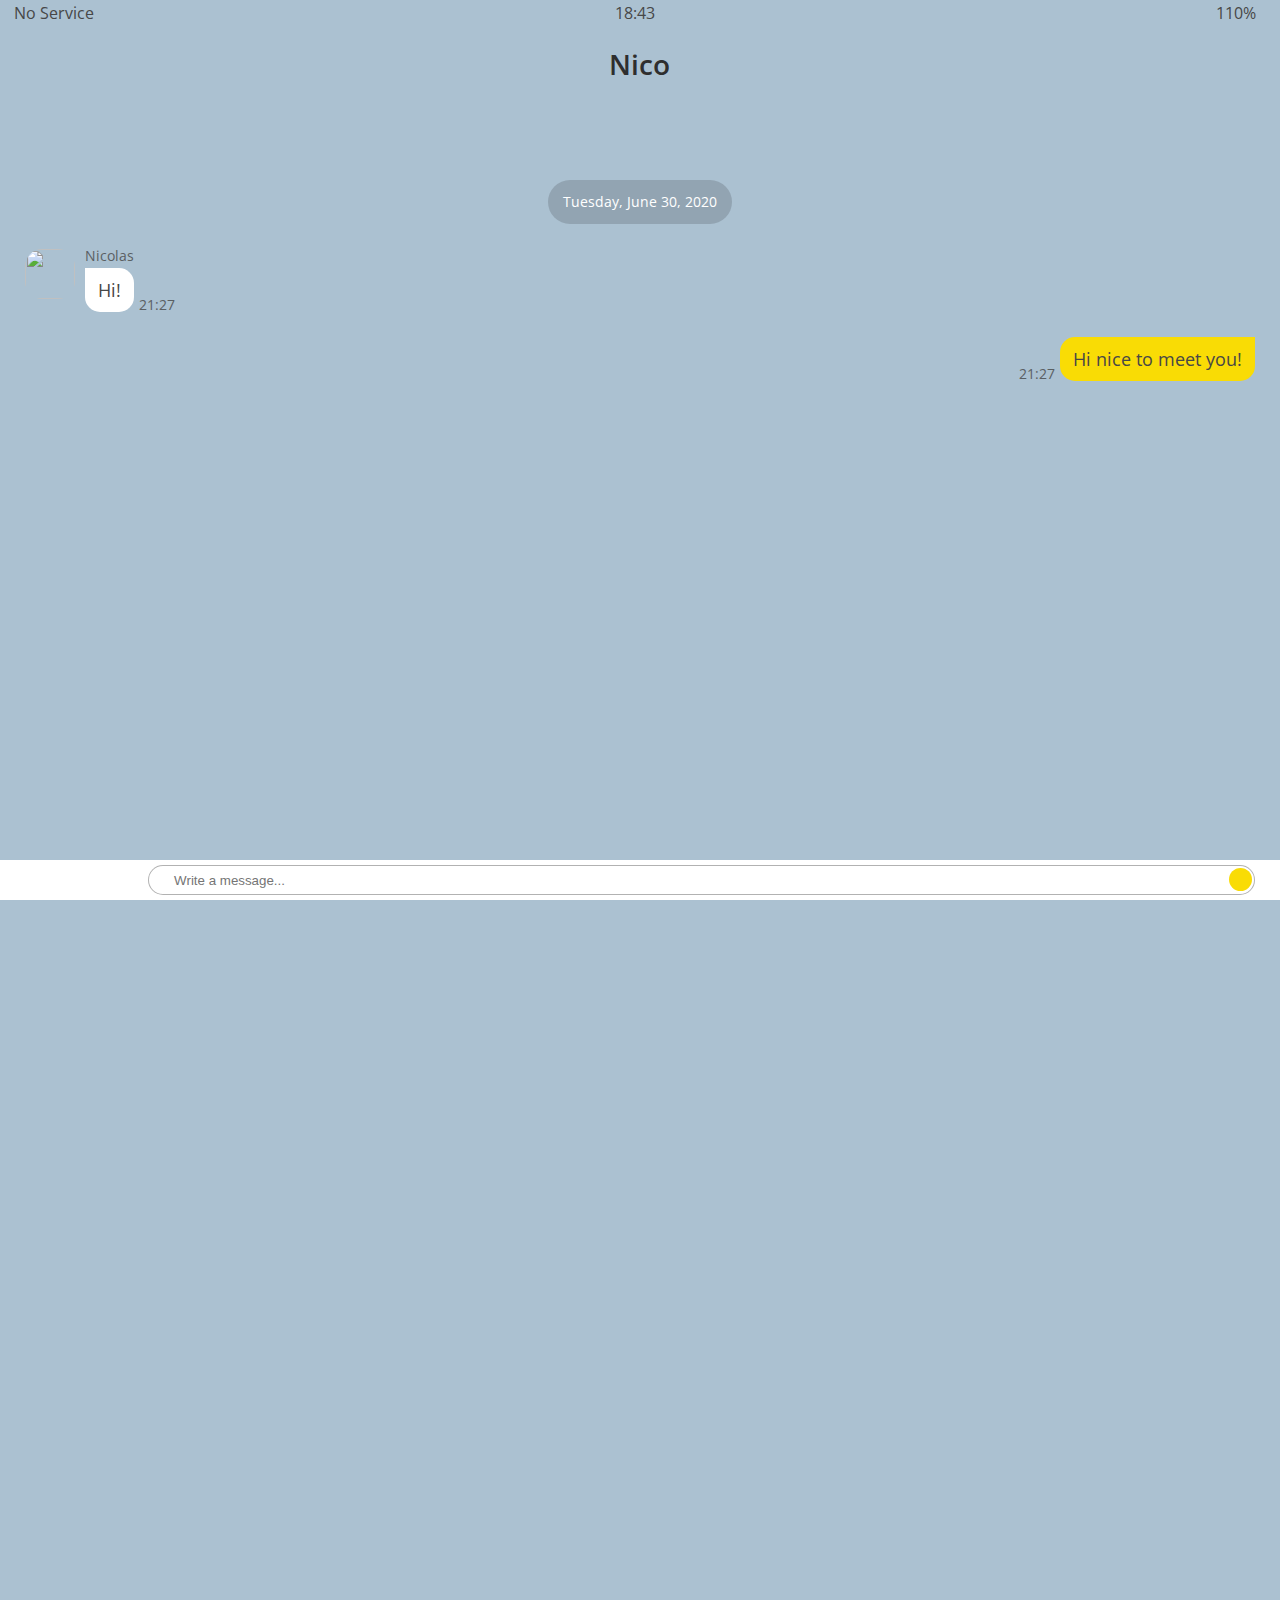
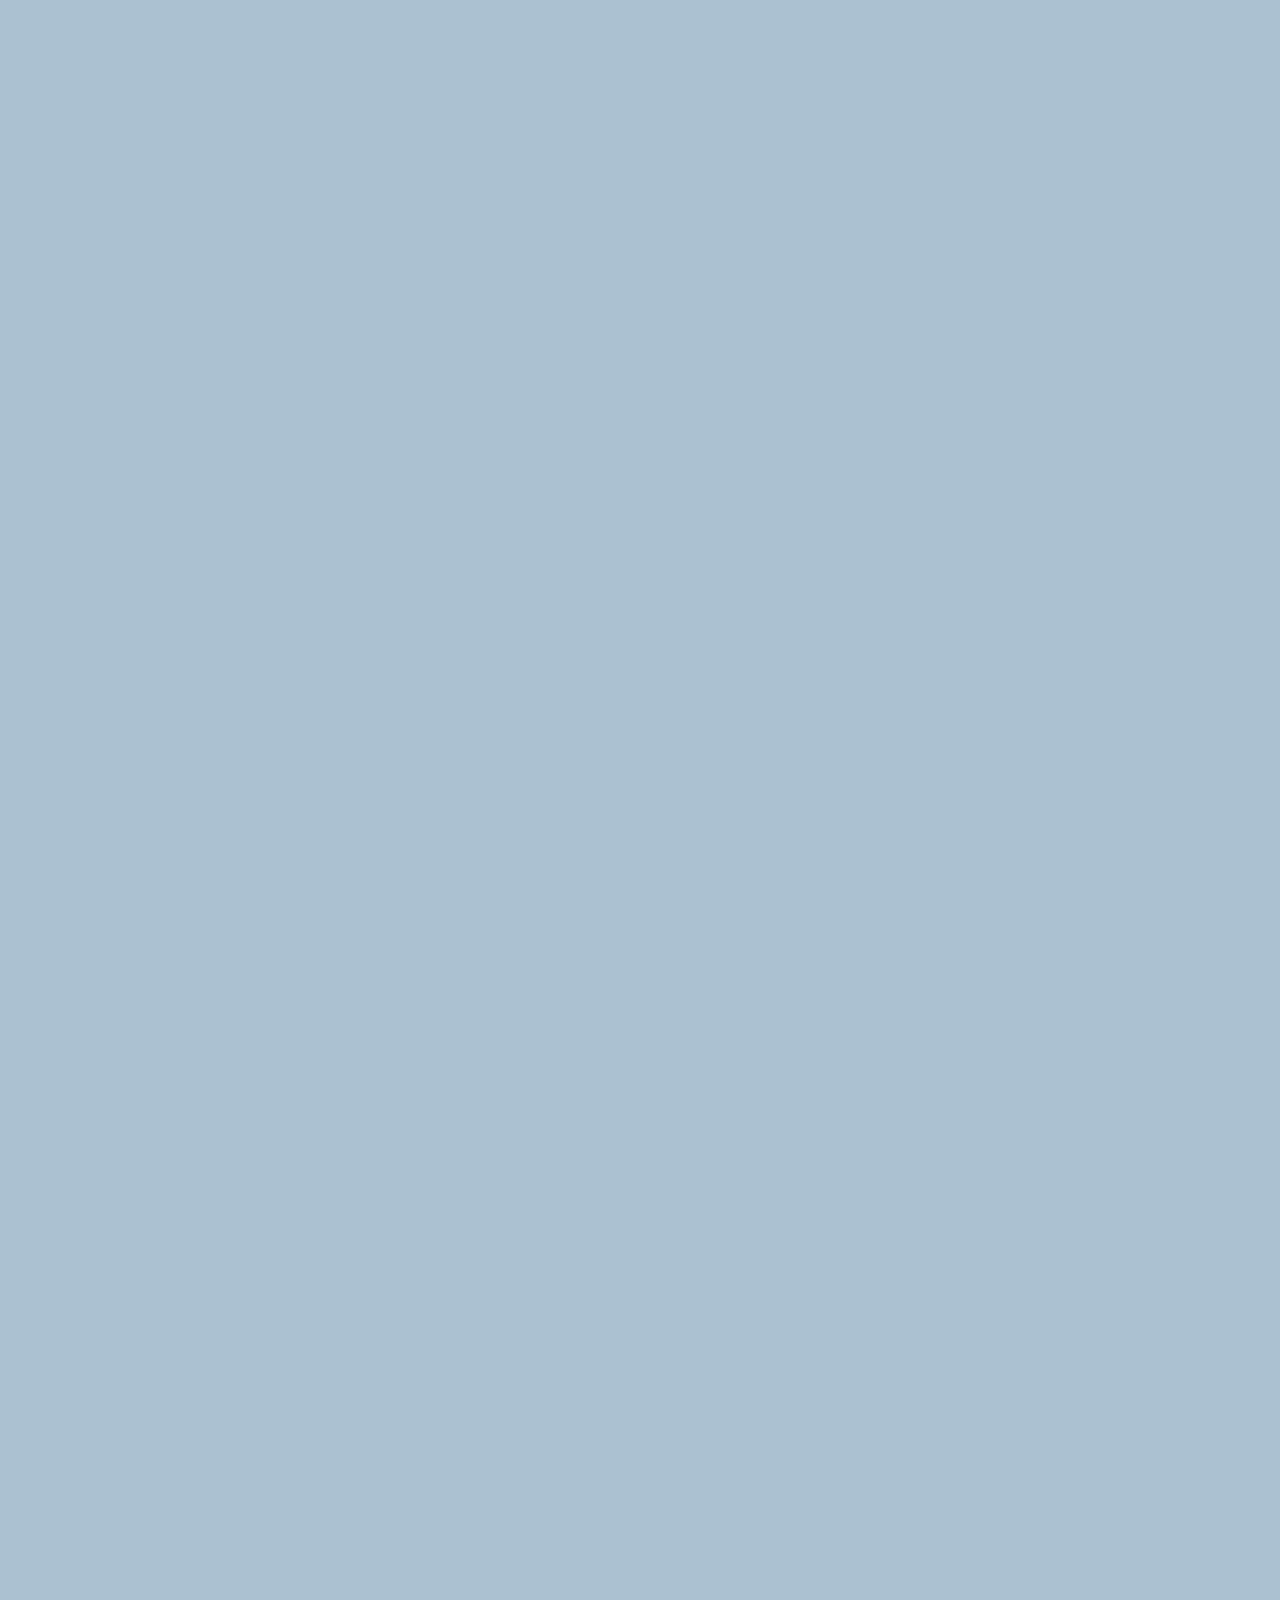
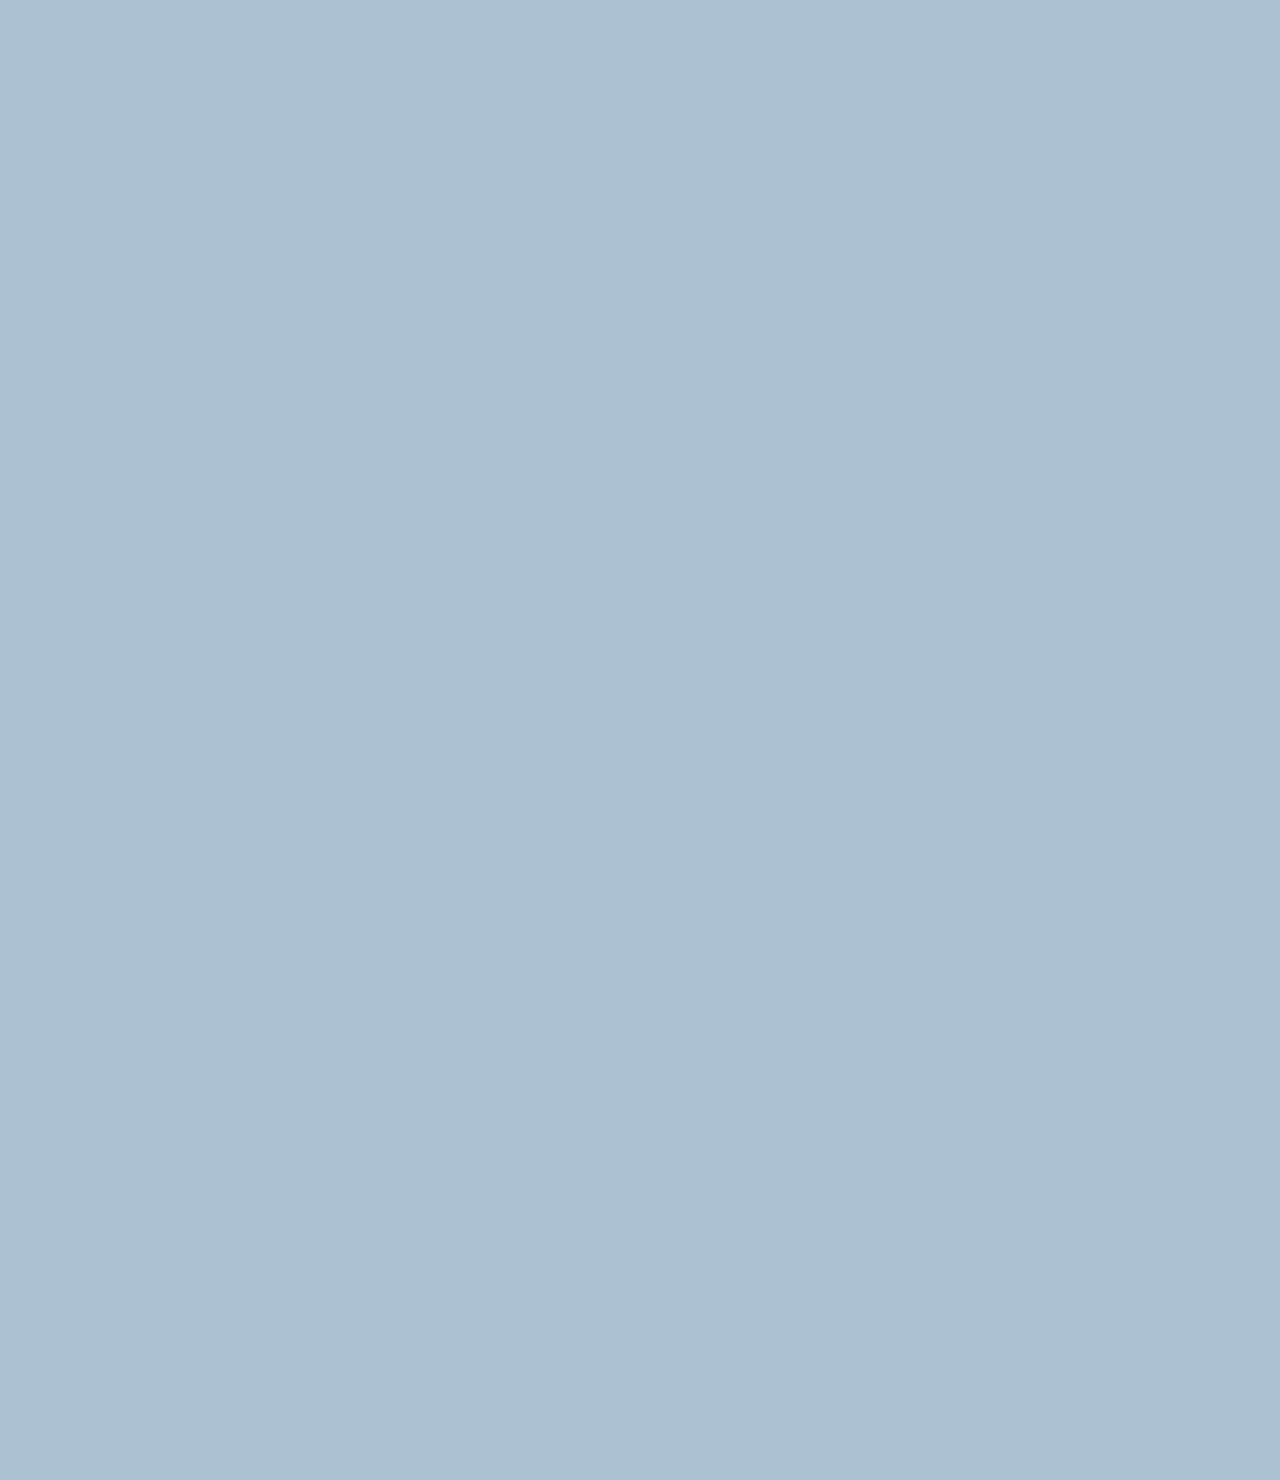
==== chat.html @ a6bd5936 "kokoa_clone_rev.0" ====
<!DOCTYPE html>
<html lang="en">

<head>
    <link rel="stylesheet" href="css/styles.css">
    <meta charset="UTF-8">
    <meta http-equiv="X-UA-Compatible" content="IE=edge">
    <meta name="viewport" content="width=device-width, initial-scale=1.0">
    <title>Chat w/ Nico - Kokoa Clone</title>
</head>

<body id="chat-screen">
    <div class="status-bar">
        <div class="status-bar__column">
            <span>No Service</span>
            <i class="fas fa-wifi"></i>
        </div>
        <!-- heroicons -->
        <!-- FontAwesome -->

        <div class="status-bar__column">
            <span>18:43</span>
        </div>
        <div class="status-bar__column">
            <span>110%</span>
            <i class="fas fa-battery-full"></i>
            <i class="fas fa-bolt"></i>
        <!-- BEM(Block Element Modifier) CSS 참고 https://css-tricks.com/bem-101/ -->
        </div>
    </div>

    <!-- header.alt-header>div.alt-header__column*2 -->
    <header class="alt-header">
        <div class="alt-header__column">
            <a href="chats.html"><i class="fas fa-angle-left fa-3x"></i></a>
        </div>
        <div class="alt-header__column">
            <h1 class="alt-header__title">Nico</h1>
        </div>
        <div class="alt-header__column">
            <span><i class="fas fa-search fa-2x"></i></span>
            <span><i class="fas fa-bars fa-2x"></i></span>
        </div>
    </header>    

    <main class="main-screen main-chat">
        <div class="chat__timestamp">
            Tuesday, June 30, 2020
        </div>

        <div class="message-row">
            <img src="https://avatars.githubusercontent.com/u/3612017">
            <div class="message-row__content">
                <span class="message__author">Nicolas</span>
                <div class="message__info">
                    <span class="message__bubble">Hi!</span>
                    <span class="message__time">21:27</span>
                </div>
            </div>
        </div>

        <div class="message-row message-row--own">
            <div class="message-row__content">
                <div class="message__info">
                    <span class="message__bubble">Hi nice to meet you!</span>
                    <span class="message__time">21:27</span>
                </div>
            </div>
        </div>
    </main>

    <form class="reply">
        <div class="reply__column">
            <i class="far fa-plus-square fa-lg"></i>
        </div>
        <div class="reply__column">
            <input type="text" placeholder="   Write a message...">
            <i class="far fa-smile-wink"></i>
            <button>
                <i class="fas fa-arrow-up"></i>
            </button>
        </div>
    </form>

    <script src="https://kit.fontawesome.com/6478f529f2.js" crossorigin="anonymous"></script>

</body>

</html>
---- css/styles.css ----
@import url('https://fonts.googleapis.com/css2?family=Lobster&family=Open+Sans:wght@400;600&display=swap');

@import "reset.css";
@import "variables.css";

/* Components */
@import "components/status-bar.css";
@import "components/nav-bar.css";
@import "components/screen-header.css";
@import "components/user-component.css";
@import "components/badge.css";
@import "components/icon-row.css";
@import "components/alt-screen-header.css";

/* Screens */
@import "screens/login.css";
@import "screens/friends.css";
@import "screens/find.css";
@import "screens/more.css";
@import "screens/settings.css";
@import "screens/chat.css";

/* google fonts */
body {
    color: #474747;
    font-family: 'Open Sans', sans-serif;
}

.main-screen {
    padding: 0px var(--horizontal-space);
}
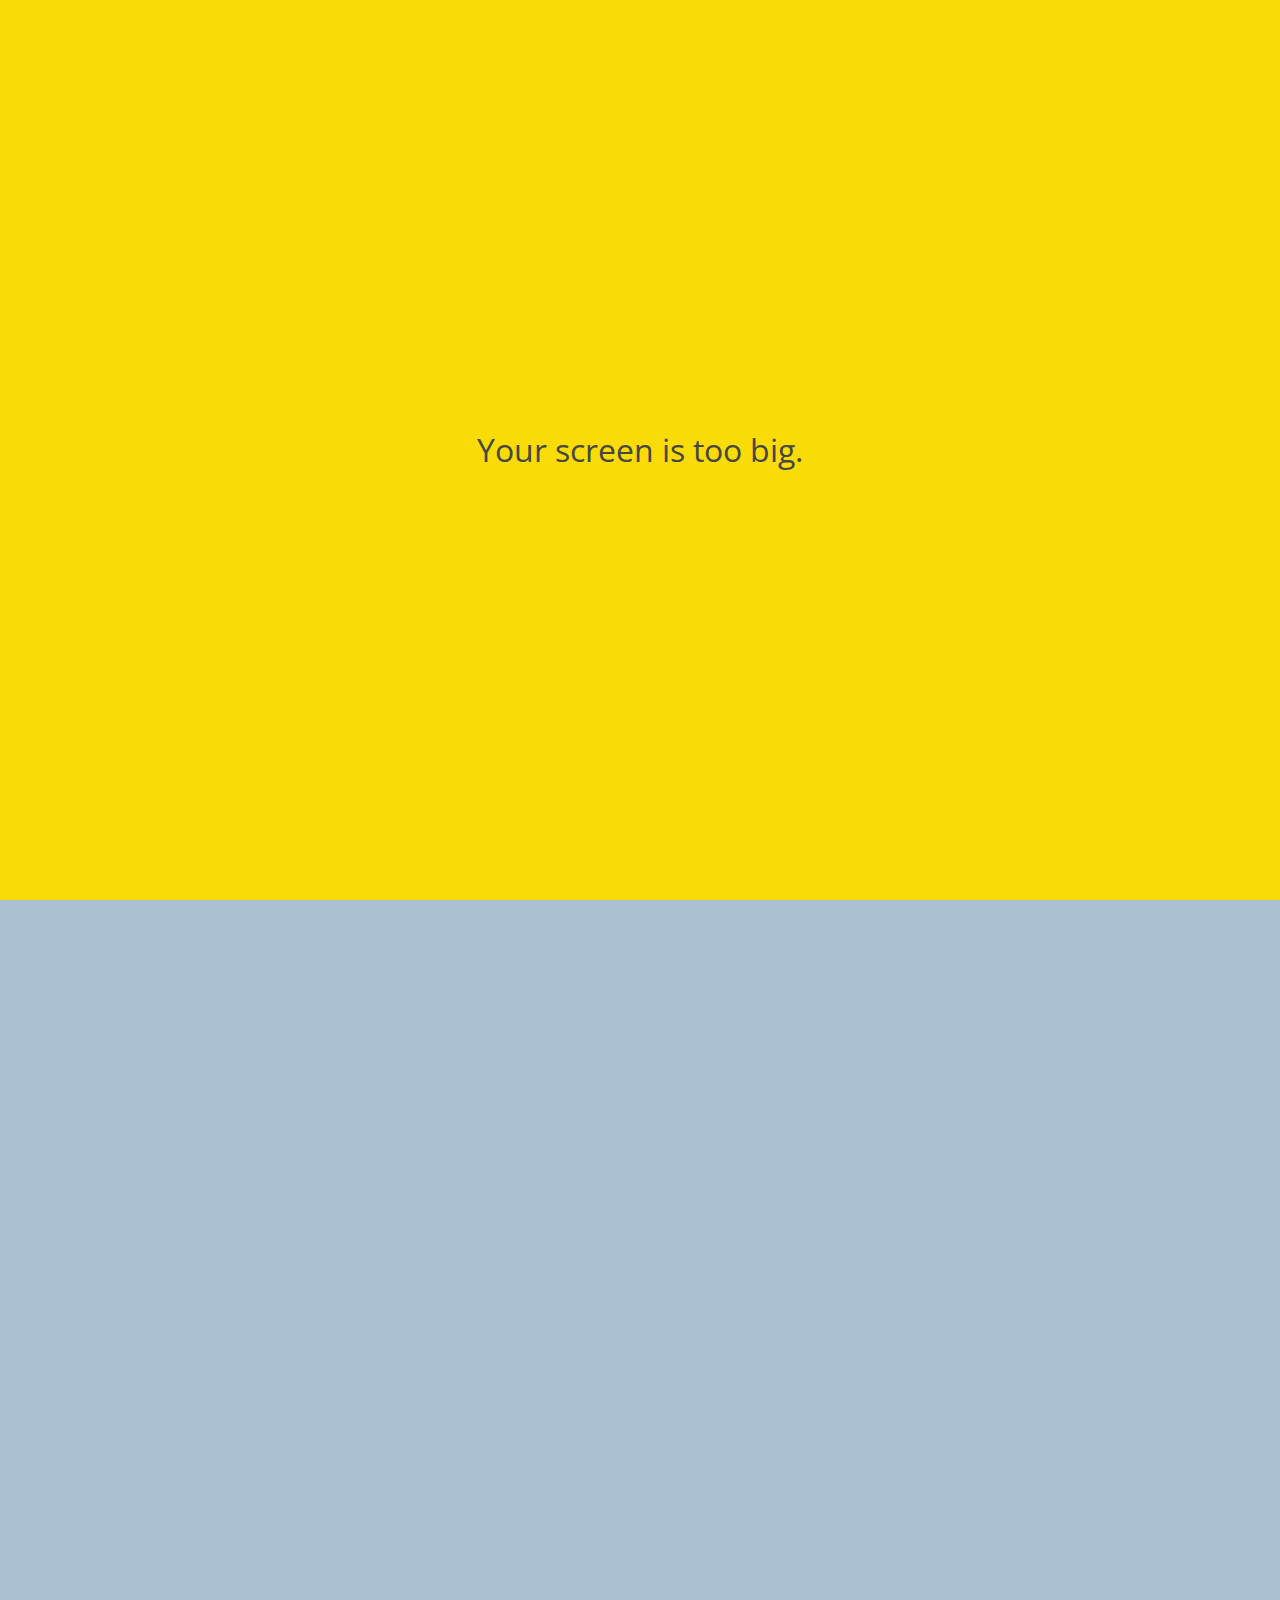
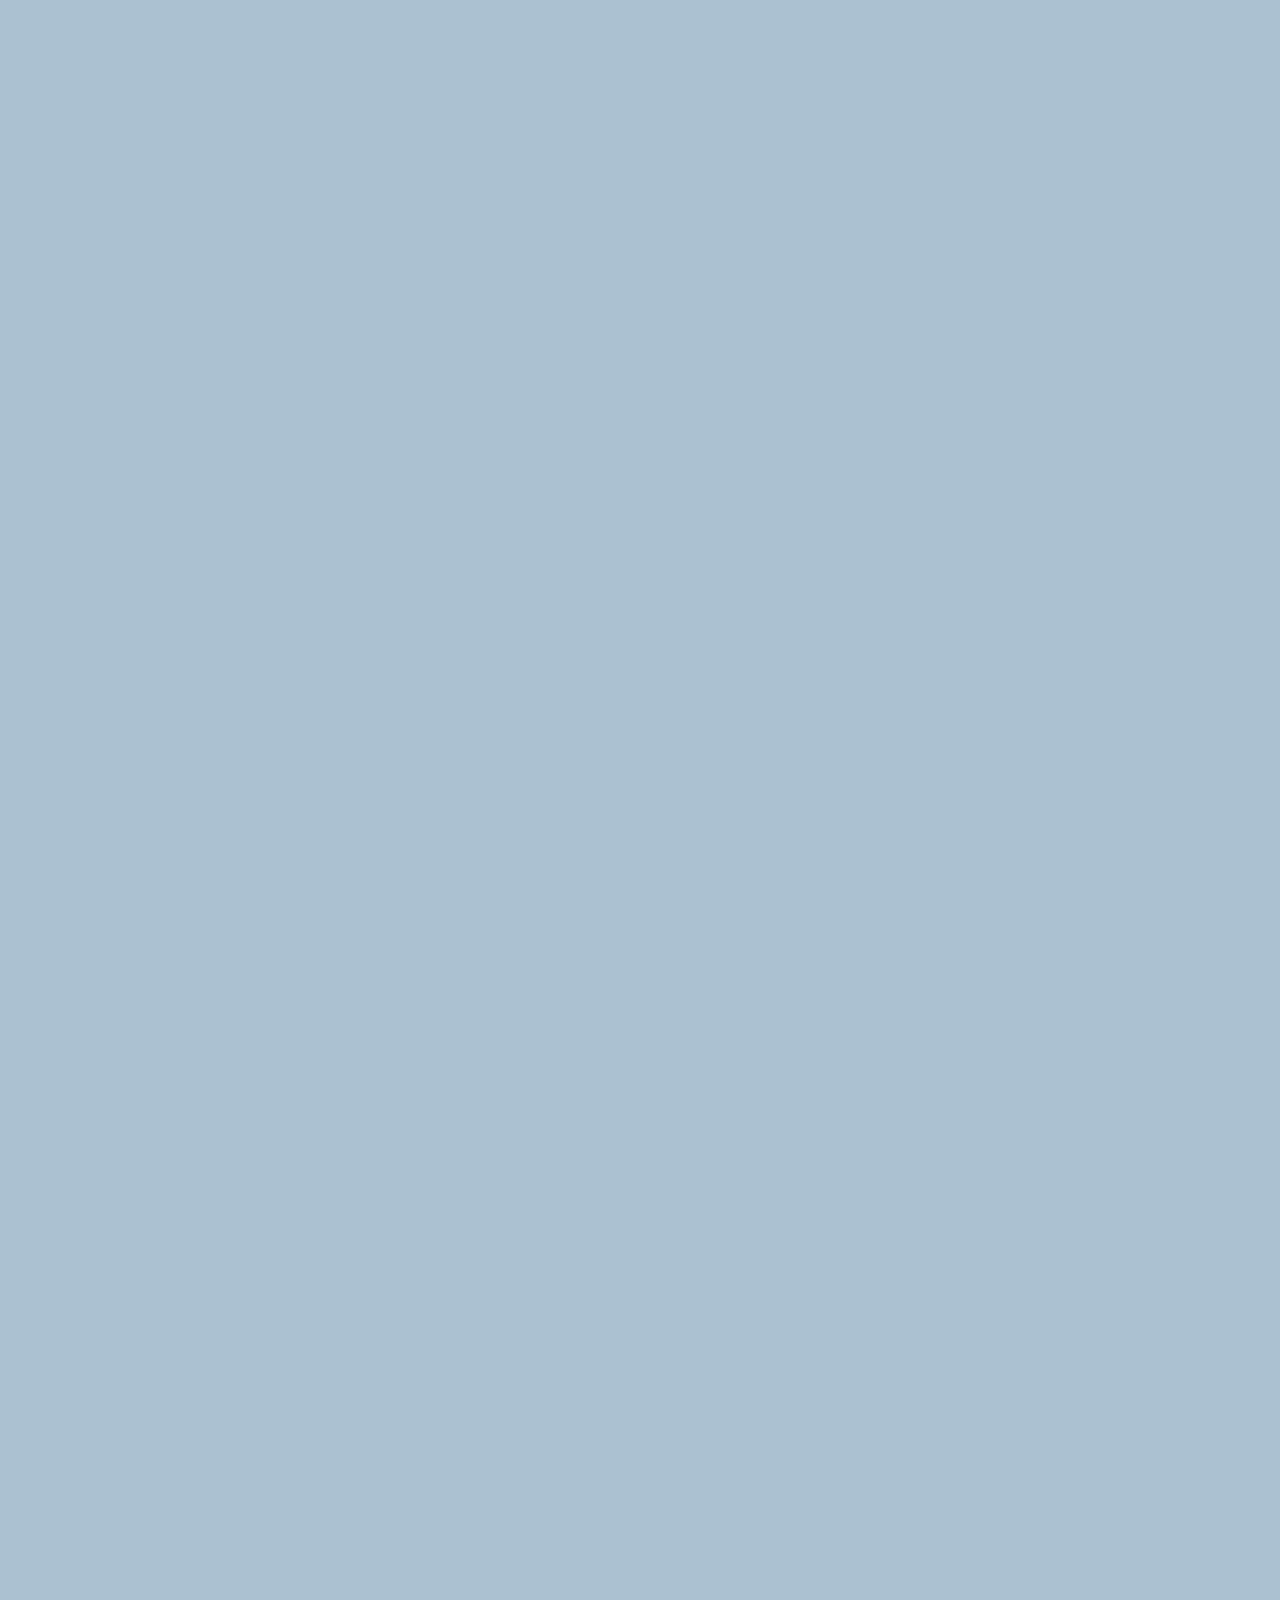
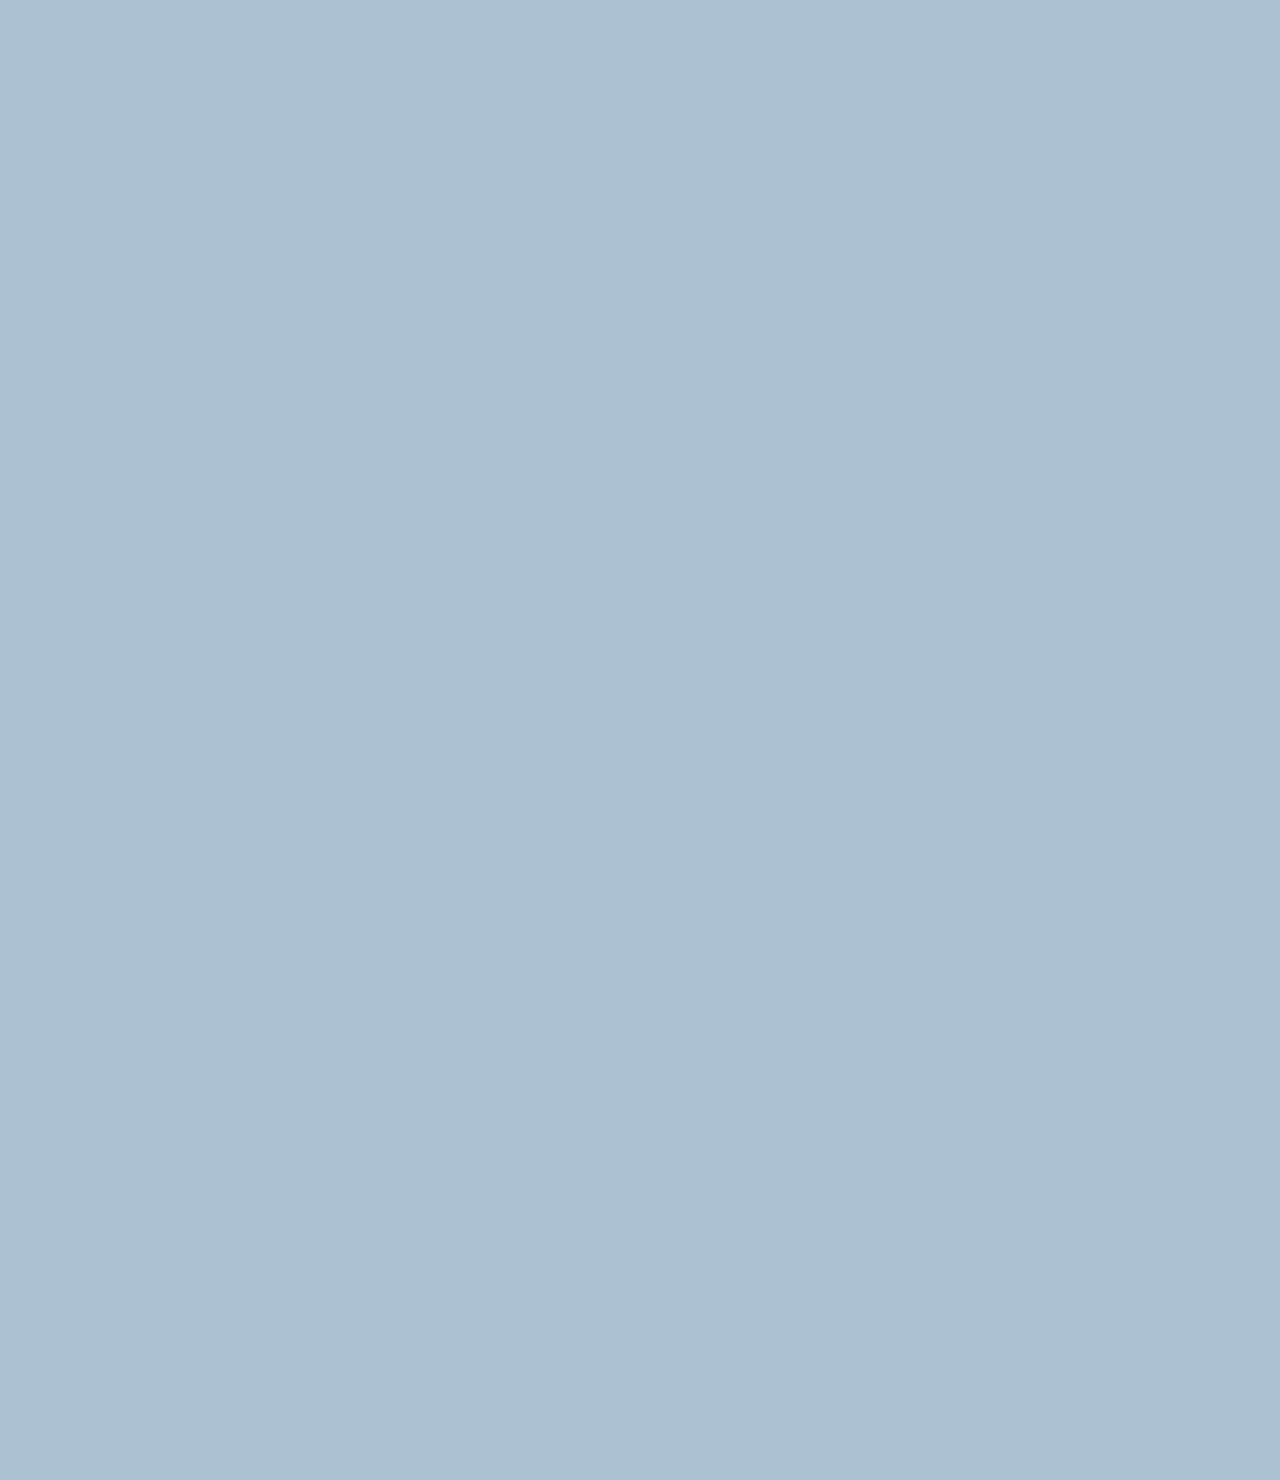
==== commit 14ef2e0f: "6.40_no-mobile Media Query" ====
--- a/chat.html
+++ b/chat.html
@@ -82,6 +82,10 @@
         </div>
     </form>
 
+    <div id="no-mobile">
+        <span>Your screen is too big.</span>
+    </div>
+
     <script src="https://kit.fontawesome.com/6478f529f2.js" crossorigin="anonymous"></script>
 
 </body>
--- a/css/styles.css
+++ b/css/styles.css
@@ -7,10 +7,11 @@
 @import "components/status-bar.css";
 @import "components/nav-bar.css";
 @import "components/screen-header.css";
+@import "components/alt-screen-header.css";
 @import "components/user-component.css";
 @import "components/badge.css";
 @import "components/icon-row.css";
-@import "components/alt-screen-header.css";
+@import "components/no-mobile.css";
 
 /* Screens */
 @import "screens/login.css";
